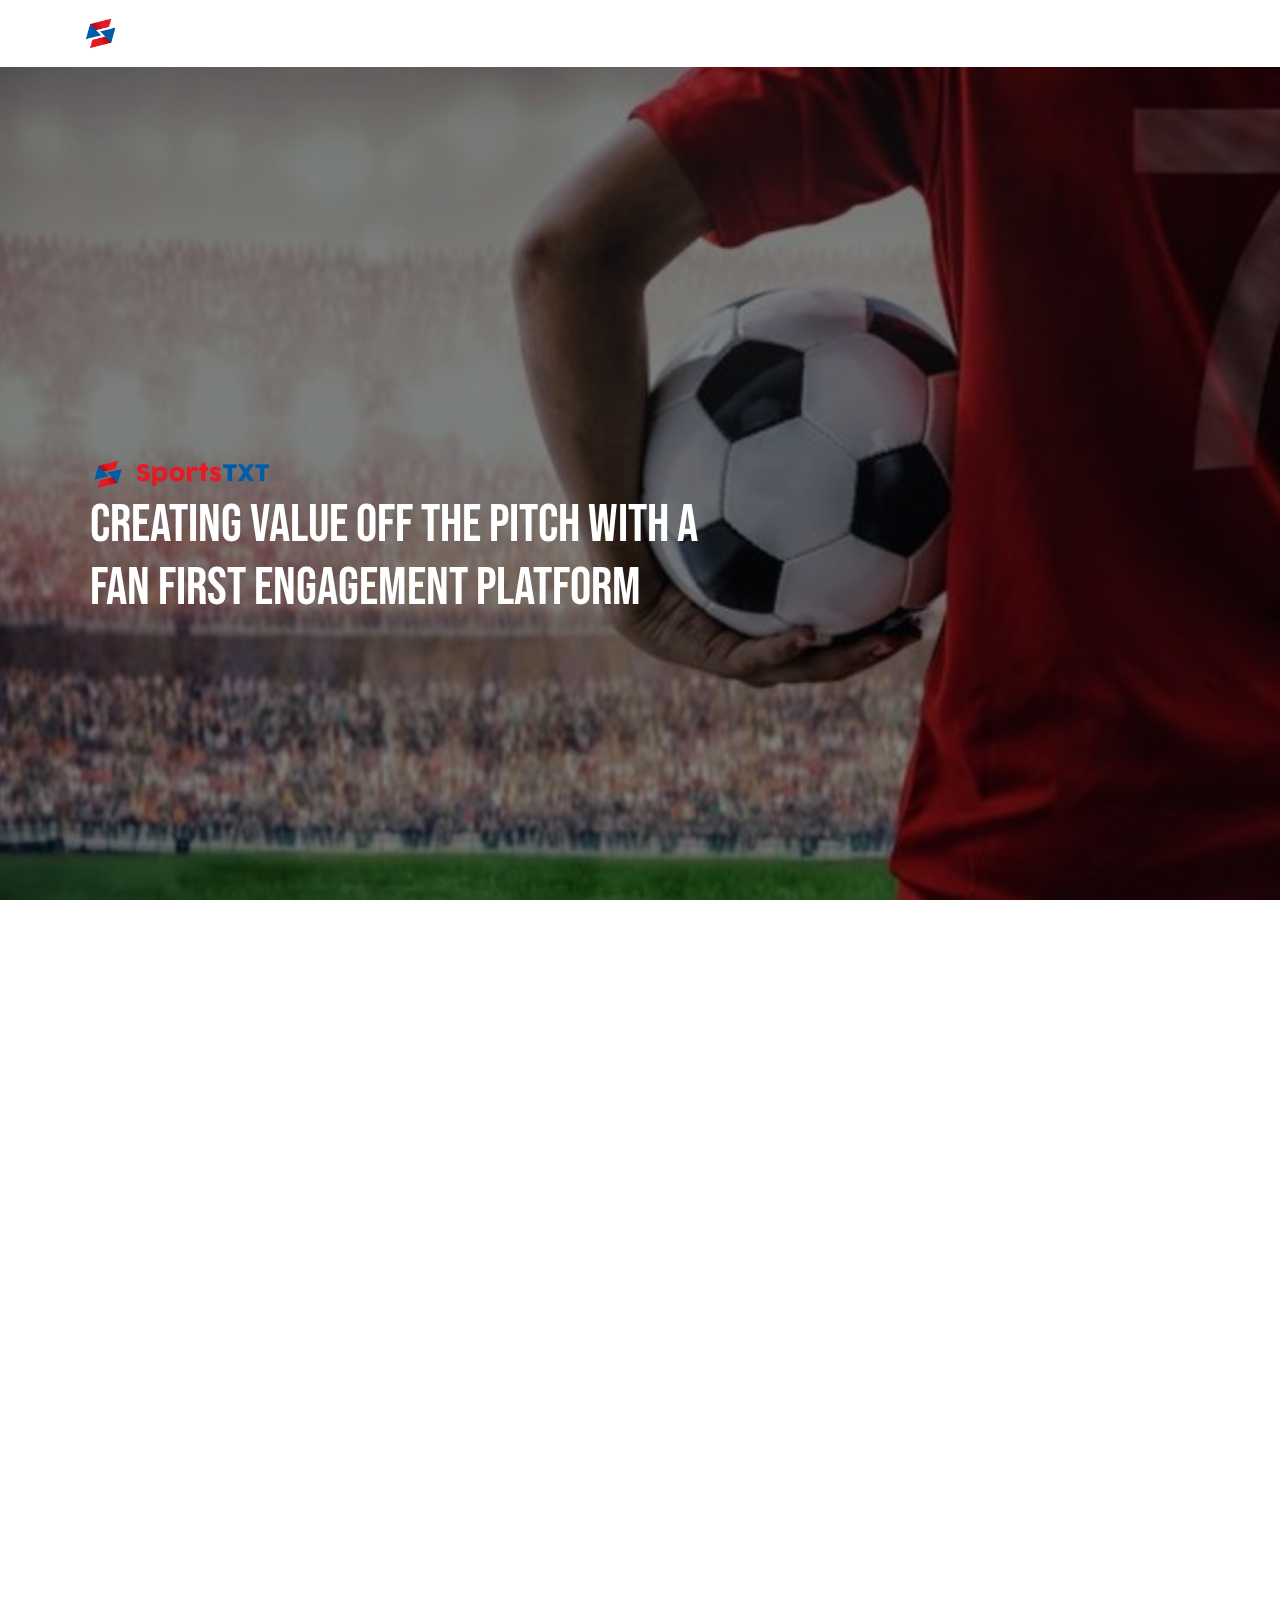
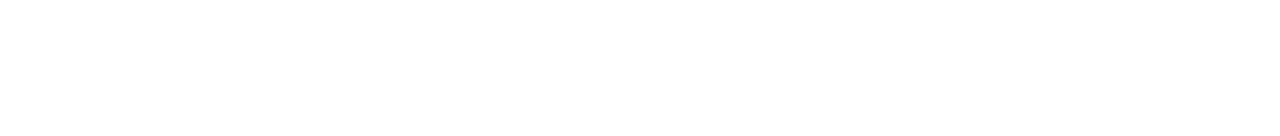
==== index.html @ 3193a303 "first commit" ====
<!DOCTYPE html>
<html lang="en">
<head>
    <meta charset="UTF-8">
    <meta name="viewport" content="width=device-width, initial-scale=1.0">
    <title>SportsTxt</title>
    <link href="https://cdn.jsdelivr.net/npm/bootstrap@5.3.3/dist/css/bootstrap.min.css" rel="stylesheet">
    <link href="css/style.css" rel="stylesheet">
    <link rel="shortcut icon" type="image/x-icon" href="img/logo-icon.png">
</head>
<body>

    <!-- Navbar Starts Here -->
    <!-- Navbar Ends Here -->



    <!-- Navbar Starts Here -->
    <nav class="navbar navbar-expand-sm navbar-custom sticky-top" id="navbar">
        <div class="container">
            <a class="navbar-brand" href="#">
                <img src="img/logo-icon.png" alt="Logo" style="width:40px;">
            </a>
            <button class="navbar-toggler" type="button" data-bs-toggle="collapse" data-bs-target="#collapsibleNavbar">
                <span class="navbar-toggler-icon"></span>
            </button>
            <div class="collapse navbar-collapse" id="collapsibleNavbar">
                <ul class="navbar-nav ms-auto">
                    <li class="nav-item">
                        <a class="nav-link active" aria-current="page" href="#">Home</a>
                    </li>
                    <li class="nav-item">
                        <a class="nav-link" href="#">Features</a>
                    </li>
                    <li class="nav-item">
                        <a class="nav-link" href="#">About Us</a>
                    </li>
                    <li class="nav-item">
                        <a class="nav-link" href="#">Contact Us</a>
                    </li>
                </ul>
            </div>
        </div>
    </nav>
    <!-- Navbar Ends Here -->

    <!-- Hero Section Starts Here -->
    <div class="hero">
        <div class="dark-overlay"></div>
        <div class="container masthead">
            <img src="img/logo.png" alt="Logo" style="width:180px;">
            <h1 style="width:60%;">Creating Value Off the Pitch with a Fan First Engagement Platform</h1>
        </div>
    </div>
    <!-- Hero Section Ends Here -->

    <!-- Join Us Starts Here -->
    <div class="container-fluid cta-block1 g-0">
        <div class="container">
            <div class="row p-4 align-items-center">
                <div class="col-lg-8 col-md-7 col-sm-12">
                    <h2>Become a member</h2>
                    <p>Find fellow fans of your favorite teams! Create an account now and join the millions of sports enthusiasts around the world!</p>
                </div>
                <div class="col-lg-4 col-md-5 col-sm-12 text-center">
                    <button type="button" class="btn custom-btn">Join Us</button>
                </div>
            </div>
        </div>
        <div class="container-fluid blue-line"></div>
    </div>
    <!-- Join Us Ends Here -->

    <!-- About Starts Here -->
     <div class="container about">

     </div>
    <!-- About Ends Here -->

    <div class="container" style="height: 600px"></div>


    <!-- Bootstrap JS and Popper.js -->
    <script src="https://cdn.jsdelivr.net/npm/@popperjs/core@2.11.6/dist/umd/popper.min.js"></script>
    <script src="https://cdn.jsdelivr.net/npm/bootstrap@5.3.3/dist/js/bootstrap.bundle.min.js"></script>
    <script src="js/script.js"></script>
</body>
</html>
---- css/style.css ----
@import url('https://fonts.googleapis.com/css2?family=Bebas+Neue&family=Open+Sans:ital,wght@0,300..800;1,300..800&display=swap');

:root {
    --primary-red: #E61A27;
    --secondary-red: #800E16;
    --primary-blue: #015CA8;
    --secondary-blue: #08355B;
    --light-gray: #F6F6F6;
    --gray: #888888;
    --dark-gray: #666666;
    --black: #000000;
    --white: #ffffff; 

    --red-gradient: linear-gradient(to right, #E61A27, #800E16);
}

/* GENERAL */
html,
body {
    font-size: 15px;
    font-family: "Open Sans", sans-serif;
    overflow-x: hidden;
    margin: 0;
    padding: 0;
    height: 100%;
}

h1 {
    font-family: "Bebas Neue", sans-serif;
    font-weight: 400;
    font-style: normal;
    margin: 0;
    font-size: 3rem;
}

h2 {
    font-family: "Bebas Neue", sans-serif;
    font-weight: 400;
    font-style: normal;
}

nav {
    font-family: "Bebas Neue", sans-serif;
    font-style: normal;
    font-size: 1.5rem;
}


.red-line {
    margin: 0;
    height: 20px;
    width: 100%;
    background-color: var(--primary-red);
}

.blue-line {
    margin: 0;
    height: 20px;
    width: 100%;
    background-color: var(--primary-blue);
}


/* Custom Button */
.custom-btn {
    color: var(--white);
    border: 2px solid var(--white);
    padding: 5px 30px;
    border-radius: 30px;
    font-size: 1.25rem;
    transition: all 0.3s ease;
    font-weight: 600;
}

.custom-btn:hover,
.custom-btn:focus {
    color: var(--white);
    background-color: var(--primary-blue);
    border-color: var(--primary-blue);
}

.custom-btn:active {
    color: var(--white);
    background-color: var(--primary-blue);
    border-color: var(--primary-blue);
}

/* Navbar */
/* Initial Navbar Styles */
.navbar {
    background: transparent !important;
    transition: background-color 0.3s ease, box-shadow 0.3s ease;
}

.navbar-custom .navbar-nav .nav-link {
    color: white;
}

.navbar-custom .navbar-nav .nav-link.active {
    color: white;
    text-decoration: underline;
}

.navbar-custom .navbar-nav .nav-link:hover,
.navbar-custom .navbar-nav .nav-link:focus {
    color: white;
    text-decoration: underline;
}


/* Scrolled Navbar Styles */
.navbar.scrolled {
    background: white !important;
    box-shadow: 0 4px 6px rgba(0, 0, 0, 0.1); 
}

.navbar.scrolled .navbar-nav .nav-link {
    color: var(--primary-blue);
}

.navbar.scrolled .navbar-nav .nav-link.active {
    color: var(--primary-red);
    text-decoration: underline;
}

.navbar.scrolled .navbar-nav .nav-link:hover,
.navbar.scrolled .navbar-nav .nav-link:focus {
    color: var(--primary-blue);
}


/* Overlay */
.dark-overlay {
    position: absolute;
    top: 0;
    left: 0;
    width: 100%;
    height: 100%;
    background: rgba(0, 0, 0, 0.5);
    z-index: 1;
}


/* LANDING PAGE */
.hero {
    position: relative;
    width: 100%;
    height: 100vh;
    background: url('../img/hero-banner.jpg') no-repeat center center/cover;
    display: flex;
    align-items: center;
    justify-content: center;
    color: white;
    text-align: left;
}

.masthead {
    display: flex;
    flex-direction: column;
    justify-content: center;
    padding: 20px;
    border-radius: 10px;
    margin-top: 90px;
    margin-bottom: 50px;
    z-index: 2;
}


.cta-block1 {
    margin: 0;
    color: var(--white);
    background: var(--red-gradient);
}





@media (min-width: 768px) {
    h1 {
        font-size: 3.5rem;
    }
}
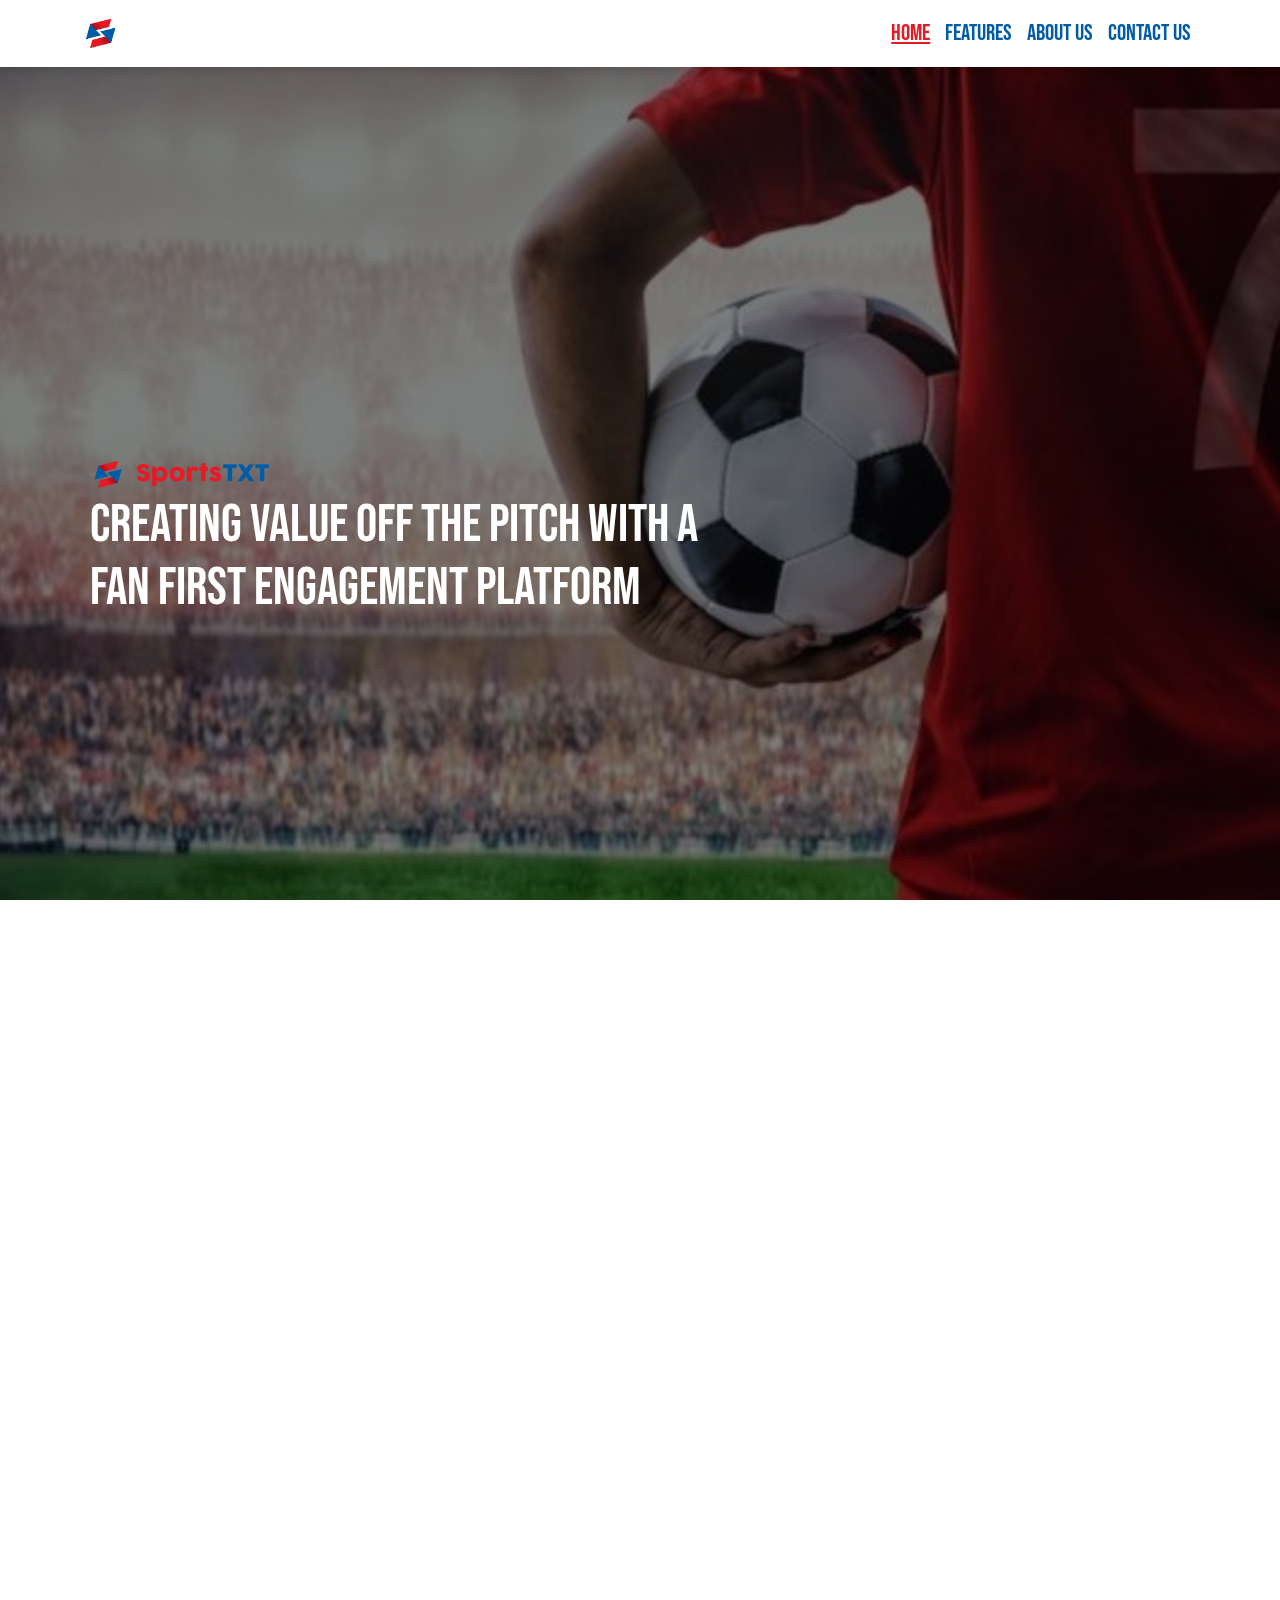
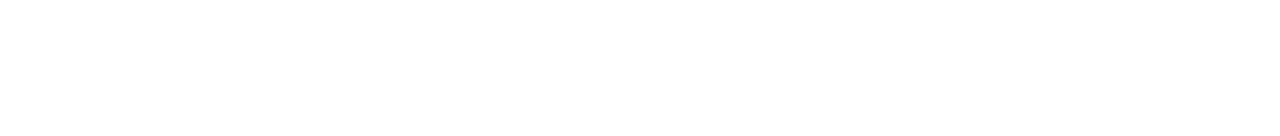
==== commit 953088ad: "commit" ====
--- a/index.html
+++ b/index.html
@@ -16,7 +16,7 @@
 
 
     <!-- Navbar Starts Here -->
-    <nav class="navbar navbar-expand-sm navbar-custom sticky-top" id="navbar">
+    <nav class="navbar navbar-expand-sm navbar-custom sticky-top " id="navbar">
         <div class="container">
             <a class="navbar-brand" href="#">
                 <img src="img/logo-icon.png" alt="Logo" style="width:40px;">
--- a/css/style.css
+++ b/css/style.css
@@ -86,7 +86,7 @@
 }
 
 /* Navbar */
-/* Initial Navbar Styles */
+/* Initial Navbar Styles 
 .navbar {
     background: transparent !important;
     transition: background-color 0.3s ease, box-shadow 0.3s ease;
@@ -105,26 +105,26 @@
 .navbar-custom .navbar-nav .nav-link:focus {
     color: white;
     text-decoration: underline;
-}
+}*/
 
 
 /* Scrolled Navbar Styles */
-.navbar.scrolled {
+.navbar {
     background: white !important;
     box-shadow: 0 4px 6px rgba(0, 0, 0, 0.1); 
 }
 
-.navbar.scrolled .navbar-nav .nav-link {
+.navbar .navbar-nav .nav-link {
     color: var(--primary-blue);
 }
 
-.navbar.scrolled .navbar-nav .nav-link.active {
+.navbar .navbar-nav .nav-link.active {
     color: var(--primary-red);
     text-decoration: underline;
 }
 
-.navbar.scrolled .navbar-nav .nav-link:hover,
-.navbar.scrolled .navbar-nav .nav-link:focus {
+.navbar .navbar-nav .nav-link:hover,
+.navbar .navbar-nav .nav-link:focus {
     color: var(--primary-blue);
 }
 
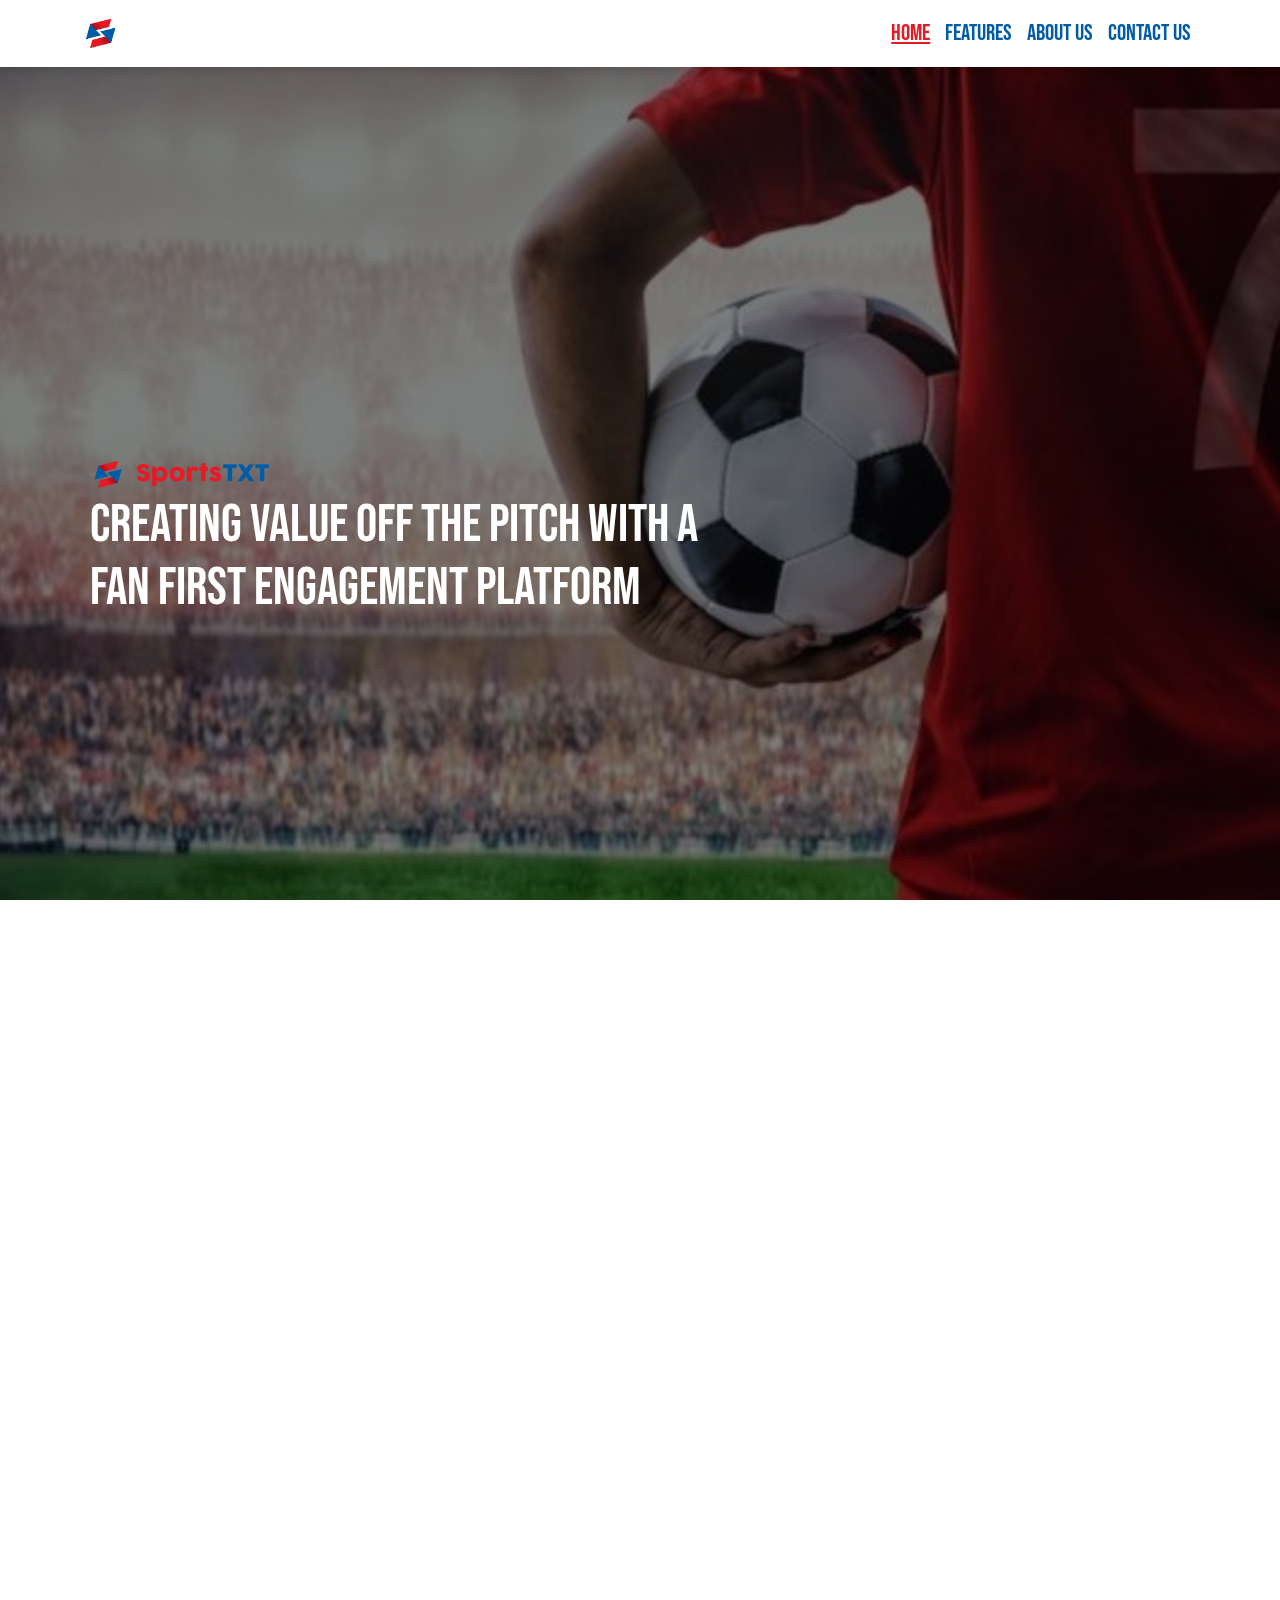
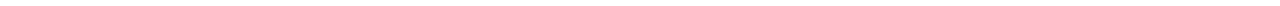
==== commit f10c590a: "commit" ====
--- a/index.html
+++ b/index.html
@@ -71,13 +71,24 @@
     </div>
     <!-- Join Us Ends Here -->
 
-    <!-- About Starts Here -->
-     <div class="container about">
+    <!-- What is Starts Here -->
+    <div class="container my-5 style1">
+        <div class="row">
+            <div class="col-sm">
+                <div class="image-wrapper">
+                    <img src="img/about-us.jpg" alt="players">
+                </div>
+            </div>
+            <div class="col-sm">
+                <div class="text-content-right">
+                    <h2>What is SportsTxt</h2>
+                    <p>Being a sports fan is not just about watching games. SportsTXT is an online platform designed to deliver the ultimate sports fan experience. Engage with other fans, get insider facts about your favorite teams, and so much more.</p>
+                </div>
+            </div>
+        </div>
+    </div>
+    <!-- What is Ends Here -->
 
-     </div>
-    <!-- About Ends Here -->
-
-    <div class="container" style="height: 600px"></div>
 
 
     <!-- Bootstrap JS and Popper.js -->
--- a/css/style.css
+++ b/css/style.css
@@ -141,6 +141,38 @@
 }
 
 
+/* Style1 */
+/* CSS for image and container */
+.style1 {
+    padding: 40px; 
+}
+
+.style1 .image-wrapper {
+    width: 90%; 
+    height: 300px; 
+    position: relative; 
+}
+
+.style1 .image-wrapper img {
+    position: absolute;
+    top: 0;
+    left: 0;
+    width: 100%;
+    height: 100%;
+    object-fit: cover; 
+}
+
+.style1 .text-content-right {
+    padding: 20px; 
+    position: relative;
+}
+
+.style1 .col-sm {
+    flex: 1;
+    display: flex;
+    justify-content: center;
+    align-items: center;
+}
 /* LANDING PAGE */
 .hero {
     position: relative;
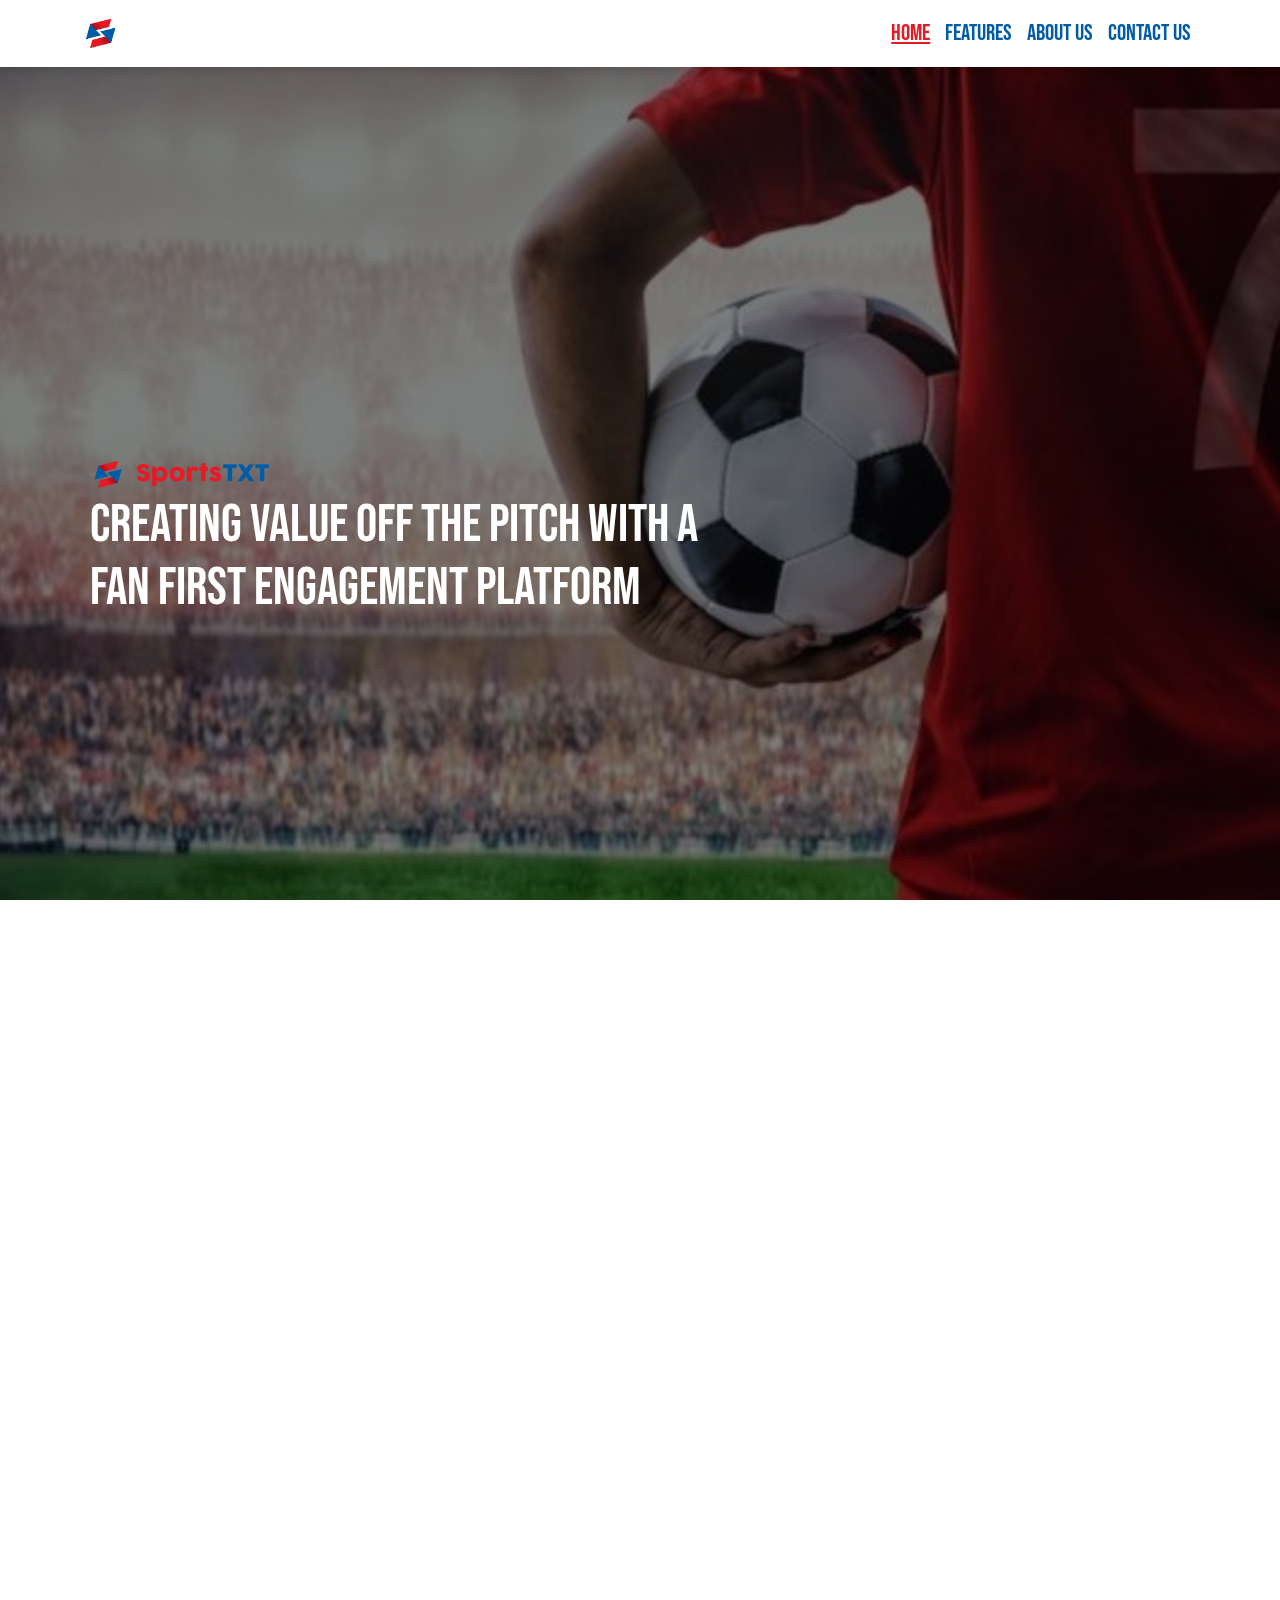
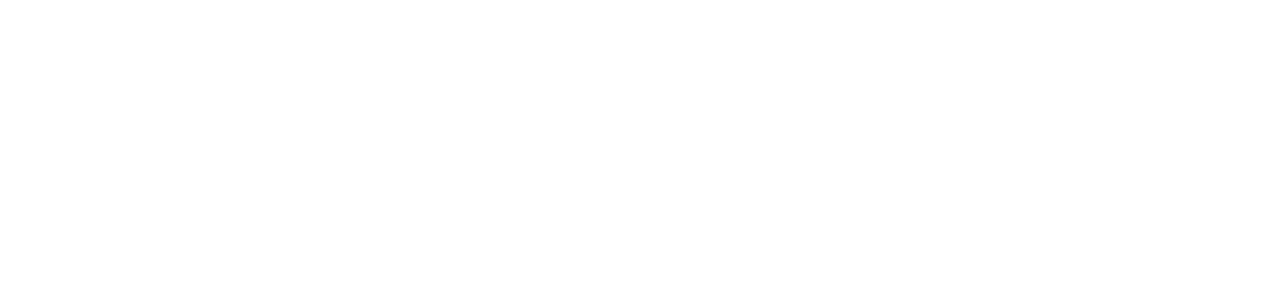
==== commit c8bef5af: "commit" ====
--- a/index.html
+++ b/index.html
@@ -74,14 +74,14 @@
     <!-- What is Starts Here -->
     <div class="container my-5 style1">
         <div class="row">
-            <div class="col-sm">
+            <div class="col-lg">
                 <div class="image-wrapper">
                     <img src="img/about-us.jpg" alt="players">
                 </div>
             </div>
-            <div class="col-sm">
+            <div class="col-lg">
                 <div class="text-content-right">
-                    <h2>What is SportsTxt</h2>
+                    <h2>What is SportsTxt?</h2>
                     <p>Being a sports fan is not just about watching games. SportsTXT is an online platform designed to deliver the ultimate sports fan experience. Engage with other fans, get insider facts about your favorite teams, and so much more.</p>
                 </div>
             </div>
@@ -90,6 +90,22 @@
     <!-- What is Ends Here -->
 
 
+    <!-- Mission Starts Here -->
+    <div class="container-fluid our-mission">
+        <div class="container p-4">
+            <div class="row">
+                <div class="col-lg mission-content">
+                    <h2>Our Mission</h2>
+                    <p>Our mission is to provide our users with a seamless and enjoyable  online experience, offering a diverse range of high-quality content  and services that inform, inspire, and engage. Through innovative  design and intuitive functionality, we aim to create a platform that  connects people and facilitates meaningful interactions.</p>
+                </div>
+                <div class="col-lg-3 athlete">
+                    <img src="img/kick.png" alt="Kick">
+                </div>
+            </div>    
+        </div>
+    </div>
+    <!-- Mission Ends Here -->
+
 
     <!-- Bootstrap JS and Popper.js -->
     <script src="https://cdn.jsdelivr.net/npm/@popperjs/core@2.11.6/dist/umd/popper.min.js"></script>
--- a/css/style.css
+++ b/css/style.css
@@ -144,11 +144,11 @@
 /* Style1 */
 /* CSS for image and container */
 .style1 {
-    padding: 40px; 
+    padding: 50px; 
 }
 
 .style1 .image-wrapper {
-    width: 90%; 
+    width: 100%; 
     height: 300px; 
     position: relative; 
 }
@@ -167,12 +167,15 @@
     position: relative;
 }
 
-.style1 .col-sm {
+.style1 .col-lg {
     flex: 1;
     display: flex;
     justify-content: center;
     align-items: center;
 }
+
+
+
 /* LANDING PAGE */
 .hero {
     position: relative;
@@ -197,13 +200,41 @@
     z-index: 2;
 }
 
-
 .cta-block1 {
     margin: 0;
     color: var(--white);
     background: var(--red-gradient);
 }
 
+.our-mission {
+    position: relative;
+    width: 100%;
+    background: url('../img/red-blue.png') no-repeat center center/cover;
+    display: flex;
+    align-items: center;
+    justify-content: center;
+    color: white;
+    text-align: left;
+}
+
+.mission-content {
+    width: 80%;
+    padding: 50px;
+}
+
+.col-lg-3.athlete {
+    position: absolute; 
+    top: -200px; 
+    right: 0; 
+    width: 500px; 
+    height: auto;
+    z-index: 0; 
+}
+
+.athlete img {
+    width: 100%; 
+    height: auto;
+}
 
 
 
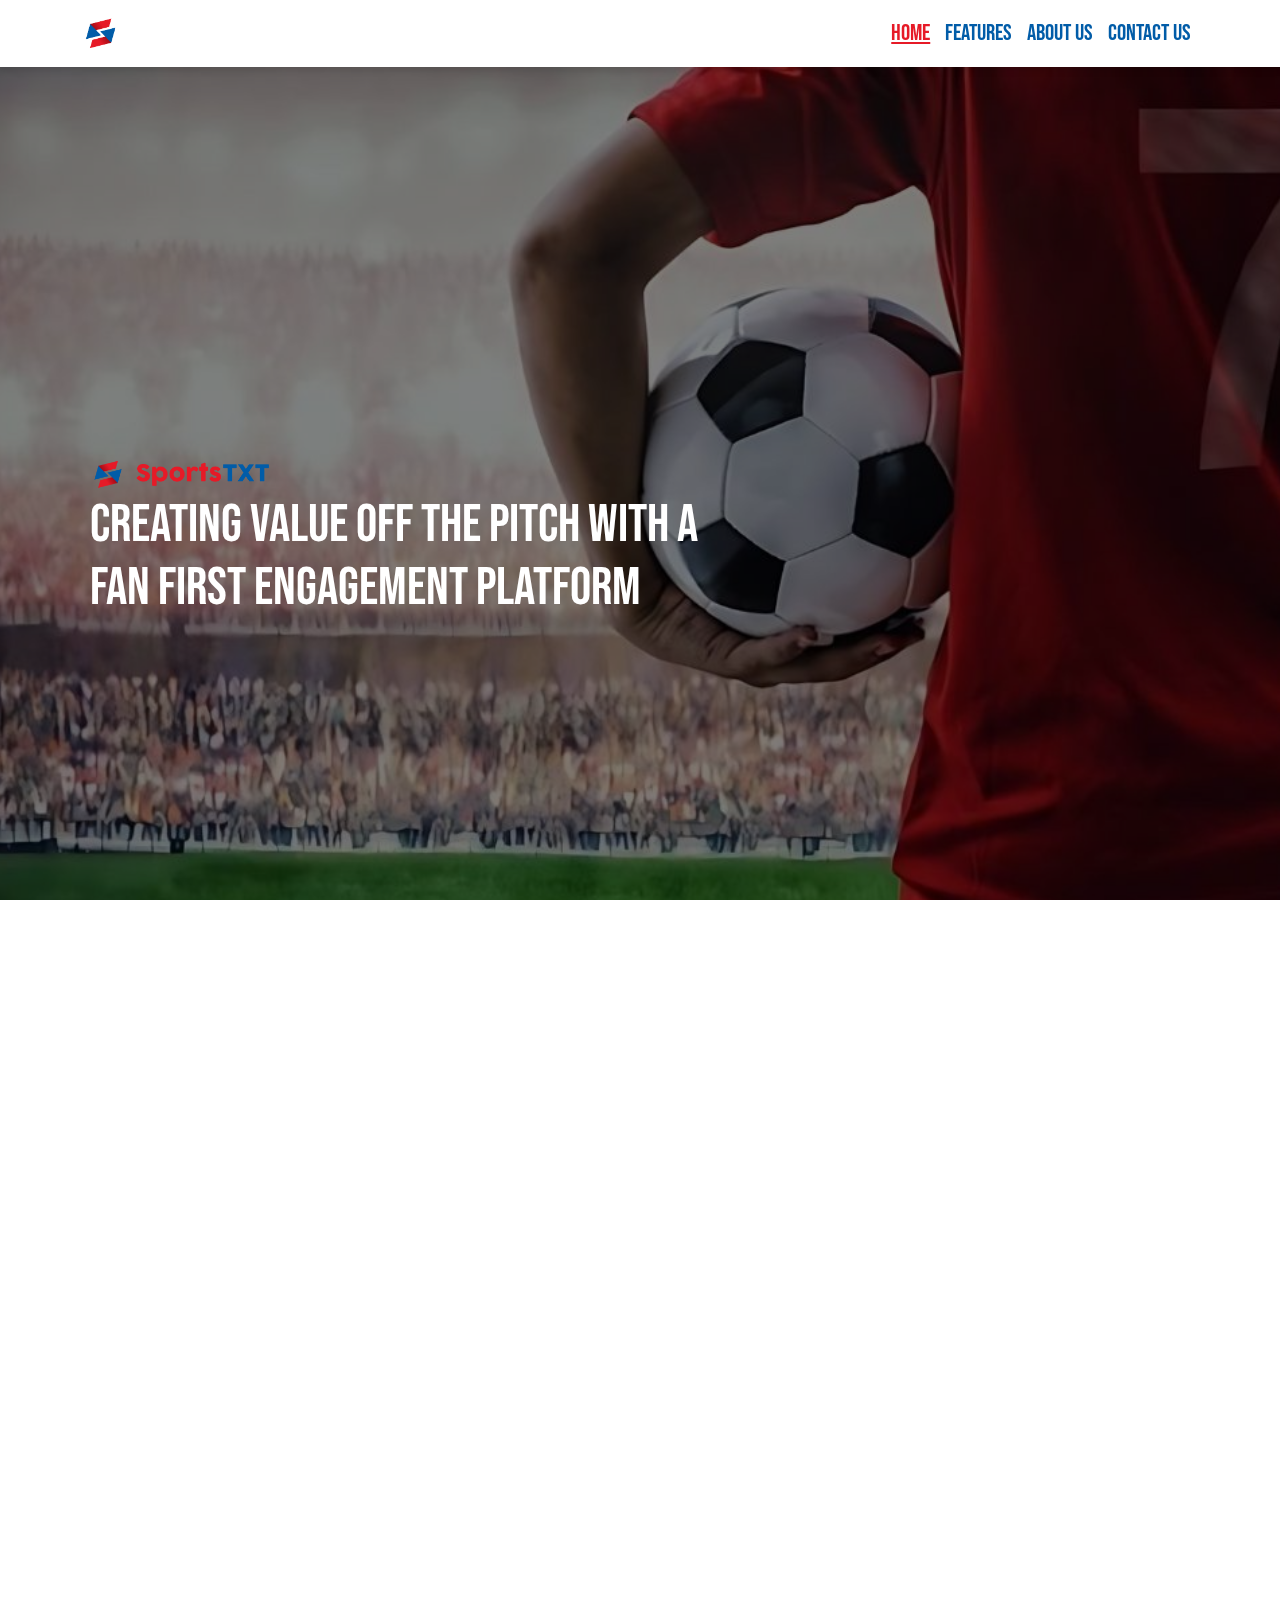
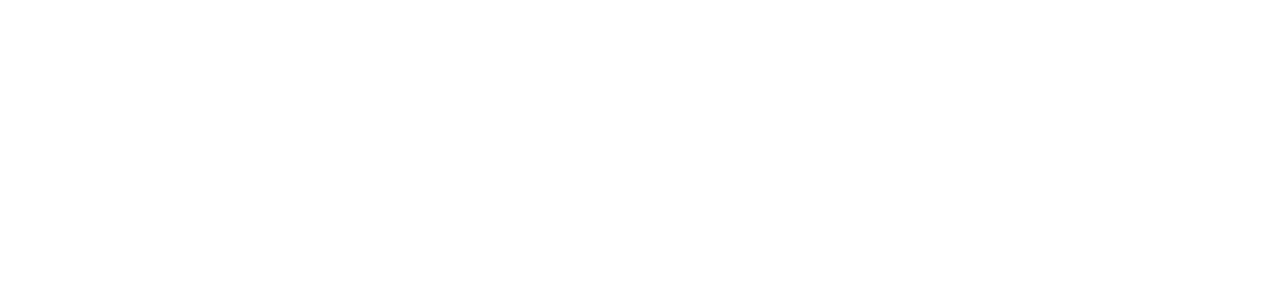
==== commit bc5b0c49: "commit" ====
--- a/index.html
+++ b/index.html
@@ -92,11 +92,11 @@
 
     <!-- Mission Starts Here -->
     <div class="container-fluid our-mission">
-        <div class="container p-4">
-            <div class="row">
-                <div class="col-lg mission-content">
+        <div class="container">
+            <div class="row p-4 my-5">
+                <div class="col-lg mission-content align-items-center">
                     <h2>Our Mission</h2>
-                    <p>Our mission is to provide our users with a seamless and enjoyable  online experience, offering a diverse range of high-quality content  and services that inform, inspire, and engage. Through innovative  design and intuitive functionality, we aim to create a platform that  connects people and facilitates meaningful interactions.</p>
+                    <p style="width: 80%;">Our mission is to provide our users with a seamless and enjoyable  online experience, offering a diverse range of high-quality content  and services that inform, inspire, and engage. Through innovative  design and intuitive functionality, we aim to create a platform that  connects people and facilitates meaningful interactions.</p>
                 </div>
                 <div class="col-lg-3 athlete">
                     <img src="img/kick.png" alt="Kick">
--- a/css/style.css
+++ b/css/style.css
@@ -167,9 +167,7 @@
     position: relative;
 }
 
-.style1 .col-lg {
-    flex: 1;
-    display: flex;
+.col-lg {
     justify-content: center;
     align-items: center;
 }
@@ -218,8 +216,7 @@
 }
 
 .mission-content {
-    width: 80%;
-    padding: 50px;
+    z-index: 2;
 }
 
 .col-lg-3.athlete {
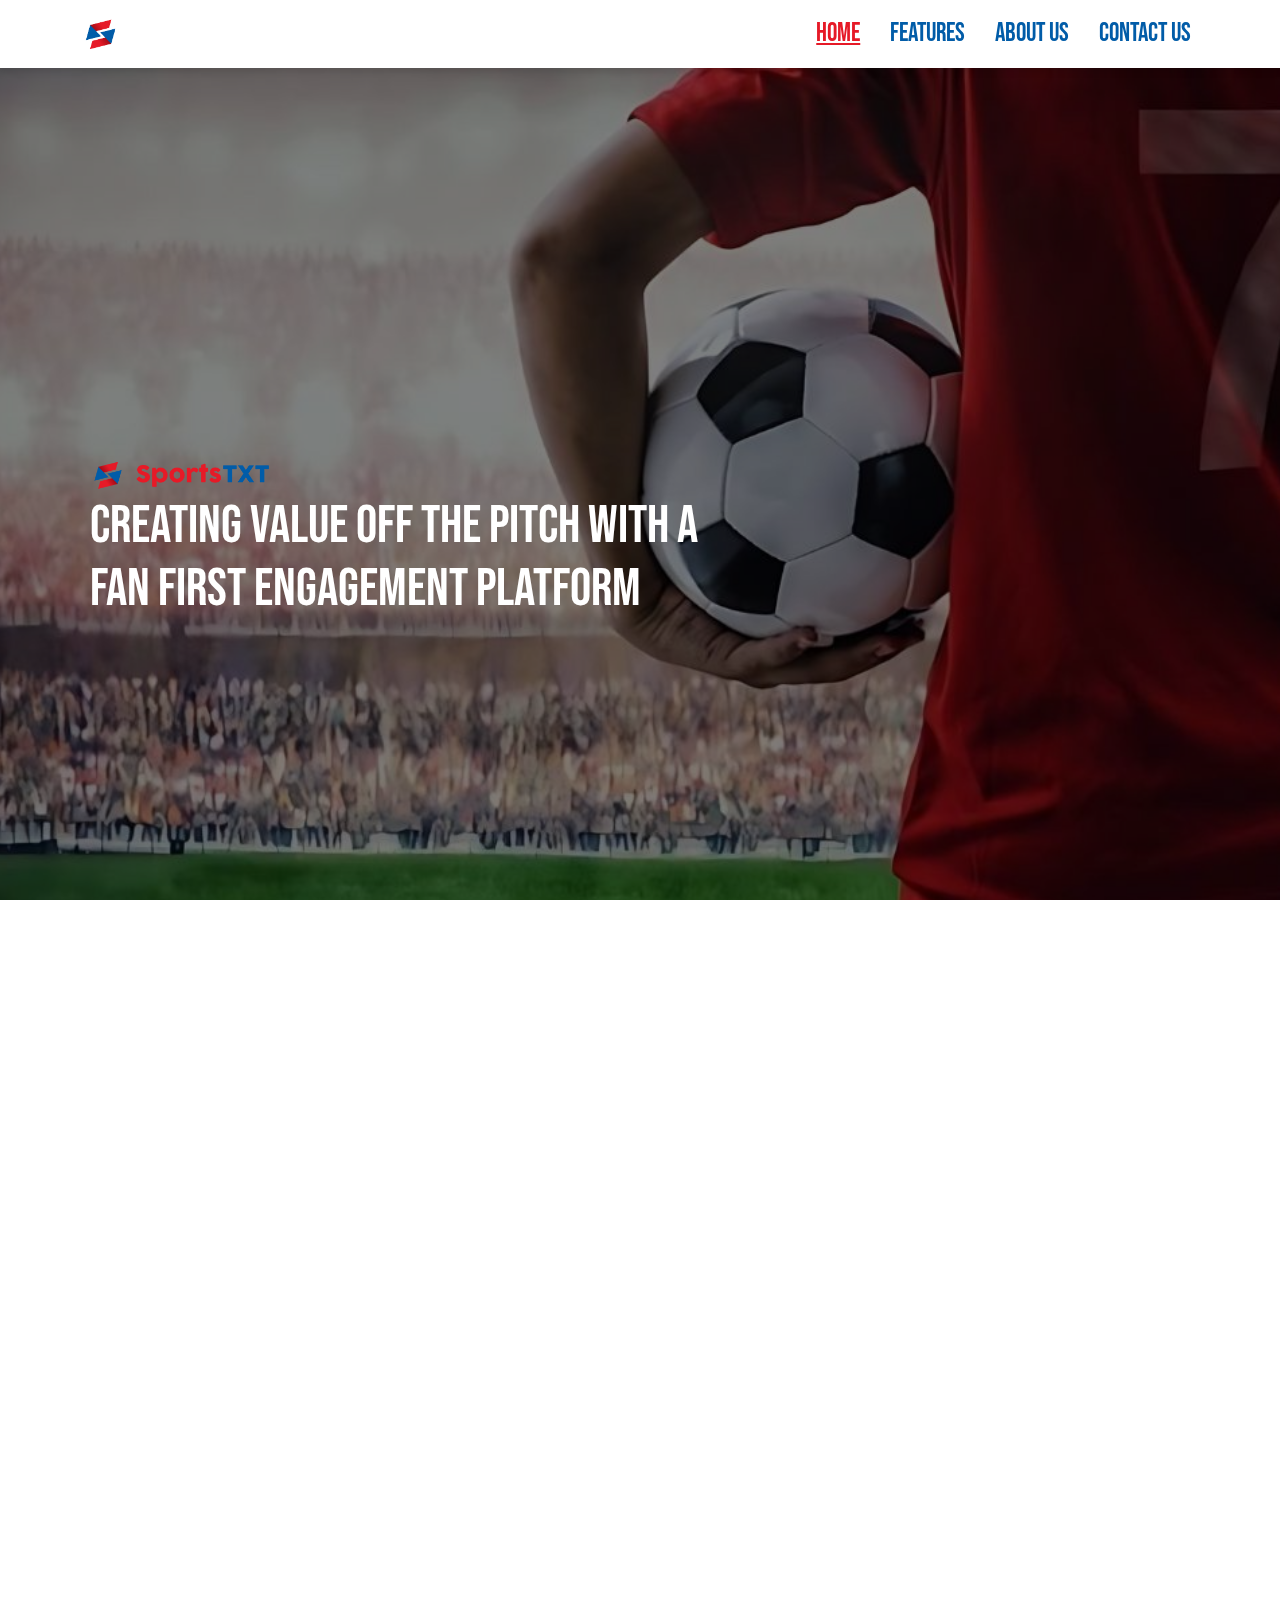
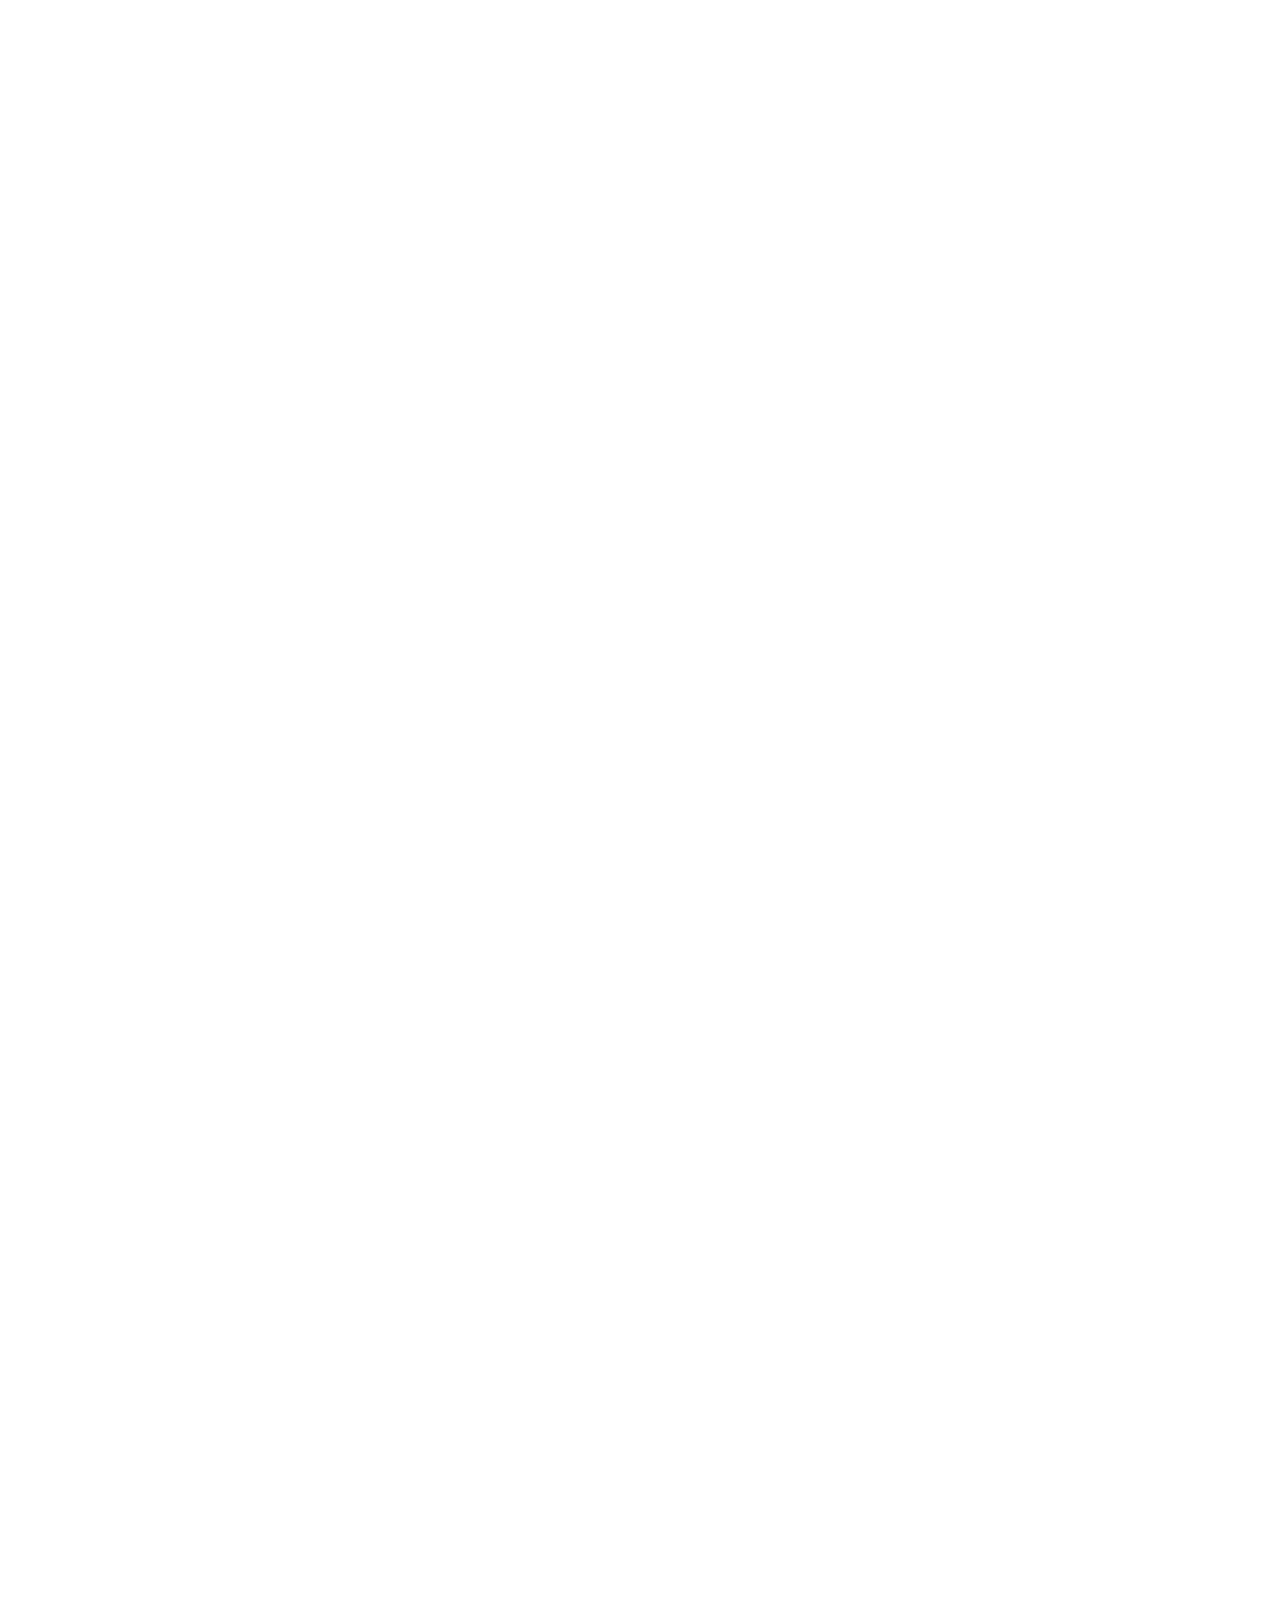
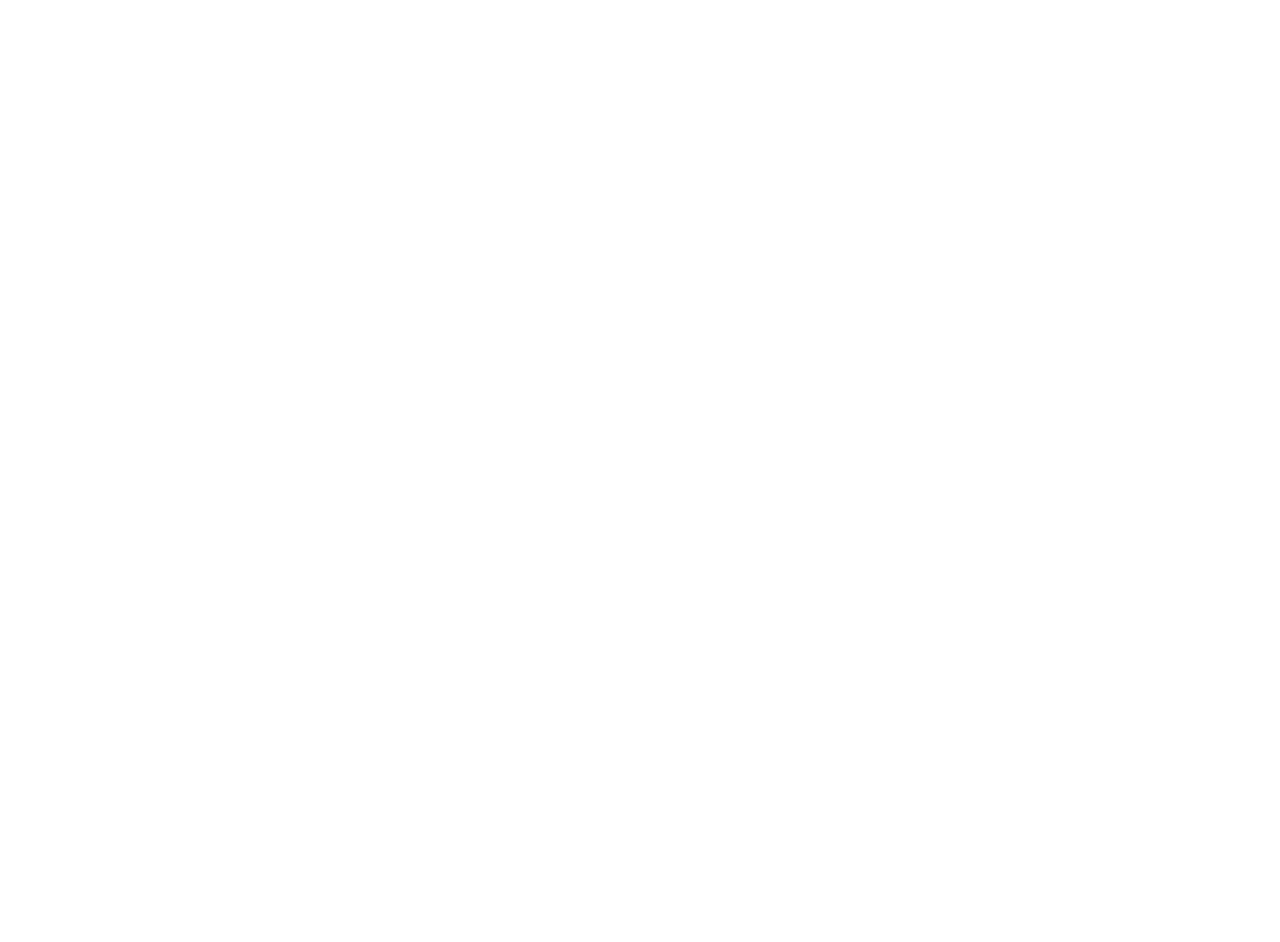
==== commit 23b819ff: "commit" ====
--- a/index.html
+++ b/index.html
@@ -72,8 +72,8 @@
     <!-- Join Us Ends Here -->
 
     <!-- What is Starts Here -->
-    <div class="container my-5 style1">
-        <div class="row">
+    <div class="container my-5 ">
+        <div class="row style1">
             <div class="col-lg">
                 <div class="image-wrapper">
                     <img src="img/about-us.jpg" alt="players">
@@ -88,7 +88,6 @@
         </div>
     </div>
     <!-- What is Ends Here -->
-
 
     <!-- Mission Starts Here -->
     <div class="container-fluid our-mission">
@@ -105,6 +104,118 @@
         </div>
     </div>
     <!-- Mission Ends Here -->
+
+    <!-- How it Works Starts Here -->
+    <div class="container">
+        <div class="container how text-center">
+            <h2>How it Works</h2>
+            <p>SportsTXT is a fully customizable community platform that  connects directly with members and fans in real-time giving them  atrue sense of belonging.
+                <br><br>
+            It provides sports clubs and teams with a unique opportunity to  create more personalized experiences and open up new revenue  streams. You’ll be able to capture valuable data and tailor content  to specific member segments.</p>
+        </div>
+    </div>
+    <!-- How it Works Ends Here -->
+
+
+    <!-- Platform Starts Here -->
+    <div class="container">
+        <div class="container platform text-center">
+            <h2>THE PLATFORM OF FIRSTS</h2>
+        </div>
+
+        <div class="row style2">
+            <div class="col-lg">
+                <div class="image-wrapper">
+                    <img src="img/phone 1.png" alt="platform">
+                </div>
+            </div>
+            <div class="col-lg">
+                <div class="text-content-right">
+                    <h2>Members First</h2>
+                    <p> It's time to elevate your fan engagement beyond just using social  media and SportsTXT brings your members straight into the heart  of your club through exclusive stories, new experiences, games  and unique offers.</p>
+                </div>
+            </div>
+        </div>
+
+        <div class="row style2">
+            <div class="col-lg">
+                <div class="text-content-right">
+                    <h2>Safety First</h2>
+                    <p>SportsTXT offers 24/7 protection for sports clubs with real-time  monitoring and content analysis powered by a combination of  human expertise and AI technology. With SportsTXT, clubs can be  confident in the quality and safety of their reputation and all  user-generated content.</p>
+                </div>
+            </div>
+            <div class="col-lg">
+                <div class="image-wrapper">
+                    <img src="img/phone 2.png" alt="platform">
+                </div>
+            </div>
+        </div>
+
+        <div class="row style3">
+            <div class="col-lg">
+                <div class="image-wrapper">
+                    <img src="img/laptop.png" alt="platform">
+                </div>
+            </div>
+            <div class="col-lg">
+                <div class="text-content-right">
+                    <h2>Data First</h2>
+                    <p>Contrary to social media, you have full ownership of your data.  Your personal dashboard collects and analyzes important insights  about members' usage of the platform, demographics and other  data to help you make better business decisions.</p>
+                </div>
+            </div>
+        </div>
+
+        <div class="row style3">
+            <div class="col-lg">
+                <div class="text-content-right">
+                    <h2>Value First</h2>
+                    <p>By making a few small tweaks in the way you present your content,  you will be amazed at how it can significantly boost your profits.  You have the opportunity to set your content prices based on your  own judgment and enhance its worth with the support of sponsors.</p>
+                </div>
+            </div>
+            <div class="col-lg">
+                <div class="image-wrapper">
+                    <img src="img/laptop.png" alt="platform">
+                </div>
+            </div>
+        </div>
+
+    </div>
+    <!-- Platform Ends Here -->
+
+    <!-- Contact Us Starts Here -->
+    <div class="container-fluid cta-block2 g-0">
+        <div class="container">
+            <div class="row p-4 align-items-center">
+                <div class="col-lg-8 col-md-7 col-sm-12">
+                    <h2>Get in Touch</h2>
+                    <p>Build A Unified Community with SportsTXT</p>
+                </div>
+                <div class="col-lg-4 col-md-5 col-sm-12 text-center">
+                    <button type="button" class="btn custom-btn2">Contact Us</button>
+                </div>
+            </div>
+        </div>
+        <div class="container-fluid red-line"></div>
+    </div>
+    <!-- Contact Us Ends Here -->
+
+    <!-- Footer Starts Here -->
+    <footer>
+        <div class="dark-overlay"></div>
+        <div class="container-fluid footer-content">
+            <div class="container text-center">
+                <div class="footer-logo">
+                    <img src="img/logo.png" alt="Logo">
+                </div>
+                <div class="footer-links">
+                    <a href="#">Privacy</a>
+                    <a href="#">Terms</a>
+                    <a href="#">Contact Us</a>
+                </div>
+            </div>
+        </div>
+    </footer>
+    <!-- Footer Ends Here -->
 
 
     <!-- Bootstrap JS and Popper.js -->
--- a/css/style.css
+++ b/css/style.css
@@ -12,6 +12,7 @@
     --white: #ffffff; 
 
     --red-gradient: linear-gradient(to right, #E61A27, #800E16);
+    --blue-gradient: linear-gradient(to right, #015CA8, #08355B);
 }
 
 /* GENERAL */
@@ -42,7 +43,53 @@
 nav {
     font-family: "Bebas Neue", sans-serif;
     font-style: normal;
-    font-size: 1.5rem;
+    font-size: 1.7rem;
+}
+
+.navbar-nav .nav-item {
+    margin-right: 15px;
+}
+
+.navbar-nav .nav-item:last-child {
+    margin-right: 0; 
+}
+
+footer {
+    position: relative;
+    width: 100%;
+    height: auto;
+    margin: 0;
+    padding: 40px;
+    background: url('../img/footer.jpg') center/cover;
+}
+
+.footer-content {
+    display: flex;
+    flex-direction: column;
+    align-items: center; 
+    text-align: center;
+}
+
+.footer-content .container {
+    z-index: 2;
+}
+
+.footer-links a {
+    color: var(--white);
+    margin: 0 30px; 
+    text-decoration: none; 
+    font-size: 16px; 
+    font-weight: 400;
+}
+
+.footer-links a:hover {
+    text-decoration: underline;
+}
+
+.footer-logo img {
+    width: 200px; 
+    height: auto; 
+    margin-bottom: 15px;
 }
 
 
@@ -62,7 +109,7 @@
 
 
 /* Custom Button */
-.custom-btn {
+.custom-btn, .custom-btn2 {
     color: var(--white);
     border: 2px solid var(--white);
     padding: 5px 30px;
@@ -85,6 +132,19 @@
     border-color: var(--primary-blue);
 }
 
+.custom-btn2:hover,
+.custom-btn2:focus {
+    color: var(--white);
+    background-color: var(--primary-red);
+    border-color: var(--primary-red);
+}
+
+.custom-btn2:active {
+    color: var(--white);
+    background-color: var(--primary-red);
+    border-color: var(--primary-red);
+}
+
 /* Navbar */
 /* Initial Navbar Styles 
 .navbar {
@@ -143,6 +203,13 @@
 
 /* Style1 */
 /* CSS for image and container */
+.style1 .col-lg, .style2 .col-lg {
+    display: flex;
+    justify-content: center;
+    align-items: center;
+}
+
+/* Style 1 */
 .style1 {
     padding: 50px; 
 }
@@ -167,9 +234,56 @@
     position: relative;
 }
 
-.col-lg {
-    justify-content: center;
-    align-items: center;
+
+/* Style 2 */
+.style2 {
+    padding: 20px 50px; 
+}
+
+.style2 .image-wrapper {
+    width: 100%; 
+    height: 320px; 
+    position: relative; 
+}
+
+.style2 .image-wrapper img {
+    position: absolute;
+    top: 0;
+    left: 0;
+    width: 100%;
+    height: 100%;
+    object-fit: contain; 
+}
+
+.style2 .text-content-right {
+    padding: 20px; 
+    position: relative;
+}
+
+
+/* Style 3 */
+.style3 {
+    padding: 100px 50px; 
+}
+
+.style3 .image-wrapper {
+    width: 100%; 
+    height: 200px; 
+    position: relative; 
+}
+
+.style3 .image-wrapper img {
+    position: absolute;
+    top: 0;
+    left: 0;
+    width: 100%;
+    height: 100%;
+    object-fit: contain; 
+}
+
+.style3 .text-content-right {
+    padding: 20px; 
+    position: relative;
 }
 
 
@@ -204,6 +318,12 @@
     background: var(--red-gradient);
 }
 
+.cta-block2 {
+    margin: 0;
+    color: var(--white);
+    background: var(--blue-gradient);
+}
+
 .our-mission {
     position: relative;
     width: 100%;
@@ -233,6 +353,10 @@
     height: auto;
 }
 
+.how {
+    padding: 100px;
+}
+
 
 
 
